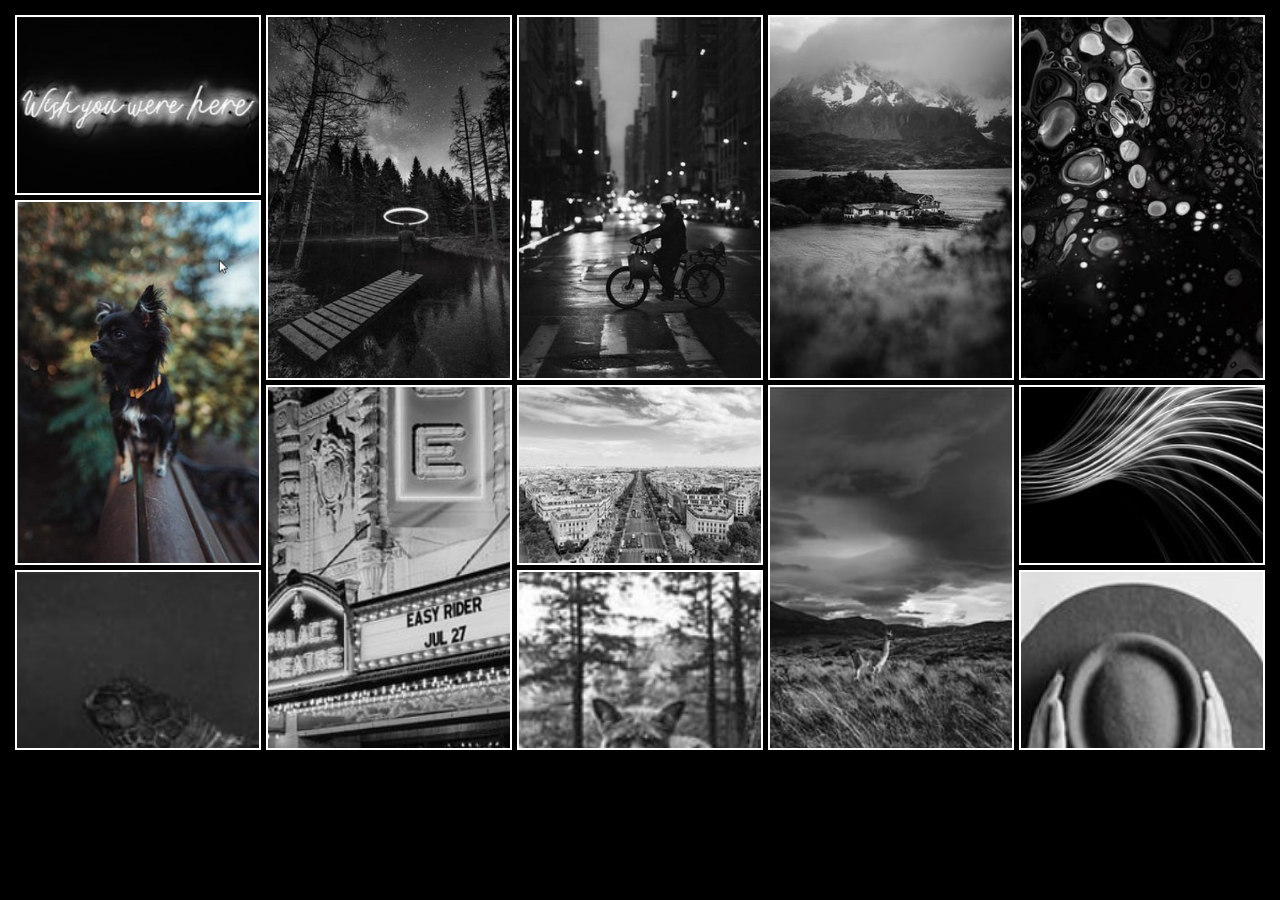
==== Day7/index.html @ 4a26e092 "CSS Grid Gallery Layout" ====
<!DOCTYPE html>
<html lang="en">
<head>
  <meta charset="UTF-8">
  <meta name="viewport" content="width=device-width, initial-scale=1.0">
  <title>Document</title>
  <style>
    * {
    margin: 0;
    padding: 0;
    box-sizing: border-box;
}
body {
    background-color: black;
    padding: 15px;
}

    .gallery {
    display: grid;
    grid-template-columns: repeat(5, 1fr);
    grid-template-rows: repeat(4, 180px);
    gap: 5px;

    grid-template-areas:
        "a b c d e"
        "f b c d e"
        "f g h i j"
        "k g l i m";
}
.gallery div {
    border: 2px solid white;
}
.gallery img {
    width: 100%;
    height: 100%;
    object-fit: cover;
    display: block;
}
.img1 {
    grid-area: a;
}

.img2 {
    grid-area: b;
}

.img3 {
    grid-area: c;
}

.img4 {
    grid-area: d;
}

.img5 {
    grid-area: e;
}

.img6 {
    grid-area: f;
}
.img7 {
    grid-area: g;
}

.img8 {
    grid-area: h;
}

.img9 {
    grid-area: i;
}

.img10 {
    grid-area: j;
}

.img11 {
    grid-area: k;
}
.img12 {
    grid-area: l;
}

.img13 {
    grid-area: m;
}

  </style>
</head>
<body>
  <div class="gallery">
    <div class="img1"><img src="./images/img1.png"></div>
    <div class="img2"><img src="./images/img2.png"></div>
    <div class="img3"><img src="./images/img3.png"></div>
    <div class="img4"><img src="./images/img4.png"></div>
    <div class="img5"><img src="./images/img5.png"></div>
    <div class="img6"><img src="./images/img6.png"></div>
    <div class="img7"><img src="./images/img7.png"></div>
    <div class="img8"><img src="./images/img8.png"></div>
    <div class="img9"><img src="./images/img9.png"></div>
    <div class="img10"><img src="./images/img10.png"></div>
    <div class="img11"><img src="./images/img11.png"></div>
    <div class="img12"><img src="./images/img12.png"></div>
    <div class="img13"><img src="./images/img13.png"></div>
</div>
  
</body>
</html>
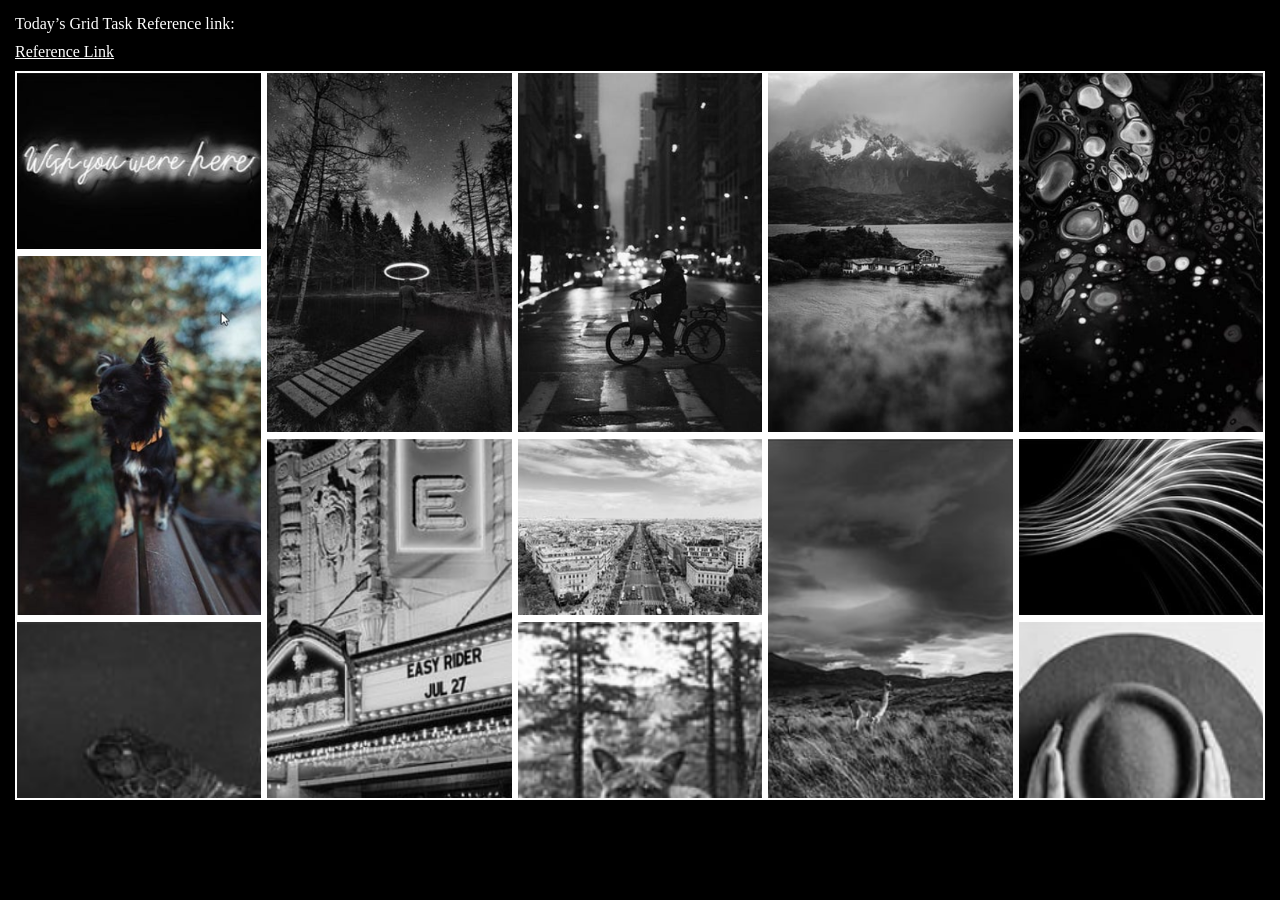
==== commit e2940752: "Added reference link and updated gallery" ====
--- a/Day7/index.html
+++ b/Day7/index.html
@@ -19,7 +19,8 @@
     display: grid;
     grid-template-columns: repeat(5, 1fr);
     grid-template-rows: repeat(4, 180px);
-    gap: 5px;
+    gap: 3px 2px;
+    background-color: white;
 
     grid-template-areas:
         "a b c d e"
@@ -30,6 +31,7 @@
 .gallery div {
     border: 2px solid white;
 }
+
 .gallery img {
     width: 100%;
     height: 100%;
@@ -85,10 +87,19 @@
 .img13 {
     grid-area: m;
 }
+p, a {
+    color: white;
+    margin-bottom: 10px;
+    display: block;
+}
 
   </style>
 </head>
 <body>
+  <p>Today’s Grid Task Reference link:</p>
+  <a href="https://miro.medium.com/v2/resize:fit:1400/1*YNKKeSQdp2uXiPJaEQfRlA.jpeg" target="_blank">
+   Reference Link
+</a>  
   <div class="gallery">
     <div class="img1"><img src="./images/img1.png"></div>
     <div class="img2"><img src="./images/img2.png"></div>
